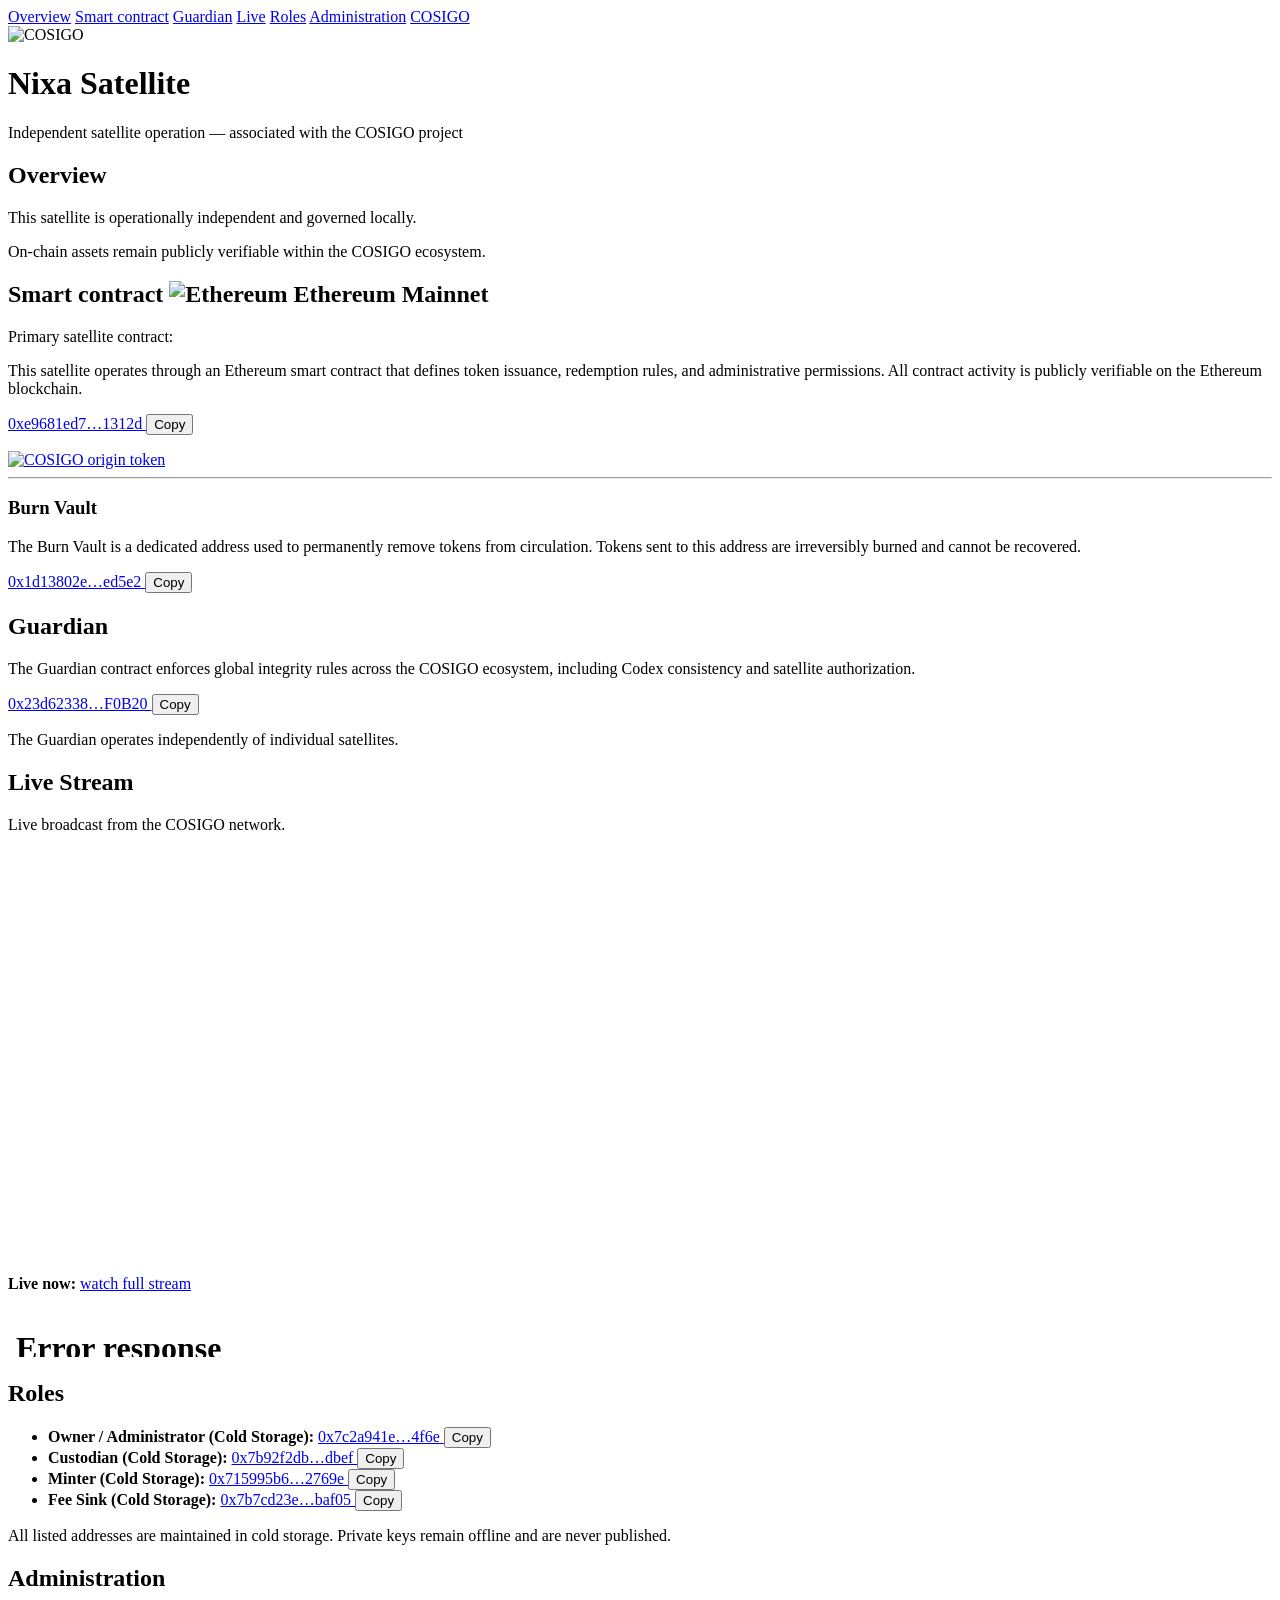
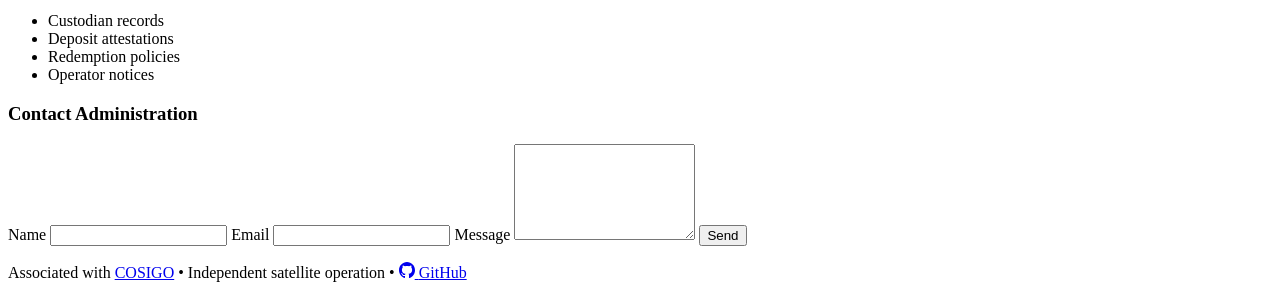
==== public/index.html @ af3da23b "update nixa page and thanks page" ====
<!doctype html>
<html lang="en">

<head>
  <meta charset="utf-8">

  <title>COSIGO Nixa — Local Registered Silver Satellite</title>

  <meta name="viewport" content="width=device-width, initial-scale=1">

  <meta name="description"
    content="COSIGO Nixa is a local satellite within the COSIGO system for the custody and transparent on-chain representation of registered physical silver.">

  <meta name="robots" content="index,follow">

  <link rel="canonical" href="https://nixa.cosigo.io/">

  <!-- Open Graph / Sharing -->
  <meta property="og:title" content="COSIGO Nixa — Local Registered Silver Satellite">
  <meta property="og:description"
    content="Local satellite within the COSIGO system for custody and transparent on-chain representation of registered physical silver.">
  <meta property="og:type" content="website">
  <meta property="og:url" content="https://nixa.cosigo.io/">
  <meta property="og:image" content="https://cosigo.io/assets/og-image.png">

  <!-- Core styling -->
  <link rel="stylesheet" href="/assets/style.css">

  <!-- Favicons -->
  <link rel="icon" href="/favicon.ico" sizes="any">
  <link rel="icon" type="image/svg+xml" href="/assets/icons/favicon.svg">
  <link rel="icon" type="image/png" sizes="32x32" href="/assets/icons/favicon-32x32.png">
  <link rel="icon" type="image/png" sizes="16x16" href="/assets/icons/favicon-16x16.png">
  <link rel="apple-touch-icon" href="/assets/icons/apple-touch-icon.png">
</head>

<body>

  <!-- NAV -->
  <nav class="main-nav" id="nav-main">
    <a href="#overview">Overview</a>
    <a href="#contract">Smart contract</a>
    <a href="#guardian">Guardian</a>
    <a href="#live">Live</a>
    <a href="#roles">Roles</a>
    <a href="#admin">Administration</a>
    <a href="https://cosigo.io" target="_blank" rel="noopener">COSIGO</a>
  </nav>

  <!-- HEADER -->
  <header class="site-header" id="site-header">
    <img src="/assets/brand/cosigo-logo.svg" alt="COSIGO" class="site-logo">
    <h1>Nixa Satellite</h1>
    <p class="tagline">
      Independent satellite operation — associated with the COSIGO project
    </p>
  </header>

  <main id="content">

    <!-- OVERVIEW -->
    <section id="overview">
      <h2>Overview</h2>
      <p>This satellite is operationally independent and governed locally.</p>
      <p>On-chain assets remain publicly verifiable within the COSIGO ecosystem.</p>
    </section>

    <!-- CONTRACT -->
    <section id="contract">
      <h2>
        Smart contract
        <span class="badge">
          <img src="/assets/icons/eth.svg" alt="Ethereum" class="eth-icon">
          Ethereum Mainnet
        </span>
      </h2>

      <p>Primary satellite contract:</p>

      <p>
        This satellite operates through an Ethereum smart contract that defines
        token issuance, redemption rules, and administrative permissions.
        All contract activity is publicly verifiable on the Ethereum blockchain.
      </p>

      <p class="addr">
        <a href="https://etherscan.io/address/0xe9681ed7aa3ef3db4666ca07c6061003c6b1312d" target="_blank"
          rel="noopener">
          0xe9681ed7…1312d
        </a>
        <button onclick="copyAddr('0xe9681ed7aa3ef3db4666ca07c6061003c6b1312d')">
          Copy
        </button>
      </p>

      <!-- Origin token -->
      <div class="origin-token">
        <a href="https://etherscan.io/address/0xe9681ed7aa3ef3db4666ca07c6061003c6b1312d" target="_blank"
          rel="noopener">
          <img src="/assets/icons/COSIGOSPIN-100.gif" alt="COSIGO origin token">
        </a>
      </div>

      <hr>

      <h3>Burn Vault</h3>

      <p>
        The Burn Vault is a dedicated address used to permanently remove tokens from circulation.
        Tokens sent to this address are irreversibly burned and cannot be recovered.
      </p>

      <p class="addr">
        <a href="https://etherscan.io/address/0x1d13802e13ea3eefd62ea2d67280a6d5cafed5e2" target="_blank"
          rel="noopener">
          0x1d13802e…ed5e2
        </a>
        <button onclick="copyAddr('0x1d13802e13ea3eefd62ea2d67280a6d5cafed5e2')">Copy</button>
      </p>

    </section>

    <!-- GUARDIAN -->
    <section id="guardian">
      <h2>Guardian</h2>

      <p>
        The Guardian contract enforces global integrity rules across the COSIGO ecosystem,
        including Codex consistency and satellite authorization.
      </p>

      <p class="addr">
        <a href="https://etherscan.io/address/0x23d62338959d1F2ad9FA8A49c6D12f572a0F0B20" target="_blank"
          rel="noopener">
          0x23d62338…F0B20
        </a>
        <button onclick="copyAddr('0x23d62338959d1F2ad9FA8A49c6D12f572a0F0B20')">
          Copy
        </button>
      </p>

      <p>The Guardian operates independently of individual satellites.</p>
    </section>

    <!-- LIVE -->
    <section id="live">
      <h2>Live Stream</h2>

      <p>Live broadcast from the COSIGO network.</p>

      <div style="max-width:720px;">
        <iframe src="https://stream.cosigo.io/embed/video" width="100%" height="405" frameborder="0" allowfullscreen
          loading="lazy">
        </iframe>
      </div>

      <p>
        <strong>Live now:</strong>
        <a href="https://stream.cosigo.io" target="_blank" rel="noopener">
          watch full stream
        </a>
      </p>

      <!-- Ticker -->
      <div class="crypto-ticker">
        <iframe src="/assets/ticker.html" style="width:100%;height:48px;border:0;" loading="lazy">
        </iframe>
      </div>
    </section>

    <!-- ROLES -->
    <section id="roles">
      <h2>Roles</h2>

      <ul>
        <li>
          <strong>Owner / Administrator (Cold Storage):</strong>
          <span class="addr">
            <a href="https://etherscan.io/address/0x7c2a941e7f8f58d3cd70b6deb3524b59af8e4f6e" target="_blank"
              rel="noopener">
              0x7c2a941e…4f6e
            </a>
            <button onclick="copyAddr('0x7c2a941e7f8f58d3cd70b6deb3524b59af8e4f6e')">
              Copy
            </button>
          </span>
        </li>

        <li>
          <strong>Custodian (Cold Storage):</strong>
          <span class="addr">
            <a href="https://etherscan.io/address/0x7b92f2db8934d87c7bbe888610cc657c22bbdbef" target="_blank"
              rel="noopener">
              0x7b92f2db…dbef
            </a>
            <button onclick="copyAddr('0x7b92f2db8934d87c7bbe888610cc657c22bbdbef')">
              Copy
            </button>
          </span>
        </li>

        <li>
          <strong>Minter (Cold Storage):</strong>
          <span class="addr">
            <a href="https://etherscan.io/address/0x715995b6bcdb88c2e032a615e875dd13f752769e" target="_blank"
              rel="noopener">
              0x715995b6…2769e
            </a>
            <button onclick="copyAddr('0x715995b6bcdb88c2e032a615e875dd13f752769e')">
              Copy
            </button>
          </span>
        </li>

        <li>
          <strong>Fee Sink (Cold Storage):</strong>
          <span class="addr">
            <a href="https://etherscan.io/address/0x7b7cd23eb3795d9c0927968be4c06191cc1baf05" target="_blank"
              rel="noopener">
              0x7b7cd23e…baf05
            </a>
            <button onclick="copyAddr('0x7b7cd23eb3795d9c0927968be4c06191cc1baf05')">
              Copy
            </button>
          </span>
        </li>
      </ul>

      <p>
        All listed addresses are maintained in cold storage.
        Private keys remain offline and are never published.
      </p>
    </section>

    <!-- ADMIN -->
    <section id="admin">
      <h2>Administration</h2>
      <ul>
        <li>Custodian records</li>
        <li>Deposit attestations</li>
        <li>Redemption policies</li>
        <li>Operator notices</li>
      </ul>

<h3>Contact Administration</h3>

<form class="contact-form" action="https://contact.cosigo.io/api/mail.php" method="POST">
  <input type="hidden" name="_gotcha" value="">
  <input type="hidden" name="_redirect" value="/thanks.html">
  <input type="hidden" name="site" value="nixa.cosigo.io">
  <input type="hidden" name="page" id="contact_page">
  <input type="hidden" name="subject" value="COSIGO inquiry (nixa)">

  <div class="contact-fields">
    <label>Name <input name="name" required></label>
    <label>Email <input name="email" type="email" required></label>
    <label>Message <textarea name="message" rows="6" required></textarea></label>
    <button class="btn primary" type="submit">Send</button>
  </div>
</form>

<script>
  (function () {
    var pageField = document.getElementById('contact_page');
    if (pageField) pageField.value = location.href;
  })();
</script>

    </section>

  </main>

  <!-- =====================================================
 FOOTER
===================================================== -->
  <footer class="site-footer">
    <p>
      Associated with <a href="https://cosigo.io">COSIGO</a> •
      Independent satellite operation •
      <a href="https://github.com/cosigo" aria-label="COSIGO GitHub organization"
        title="COSIGO open-source repositories" class="github-link">
        <svg viewBox="0 0 16 16" width="16" height="16" aria-hidden="true">
          <path fill="currentColor" d="M8 0C3.58 0 0 3.65 0 8.15c0 3.6 2.29 6.65 5.47 7.73.4.08.55-.18.55-.39
          0-.19-.01-.82-.01-1.49-2.01.45-2.53-.5-2.69-.96-.09-.23-.48-.96-.82-1.15
          -.28-.15-.68-.52-.01-.53.63-.01 1.08.6 1.23.85.72 1.23 1.87.88
          2.33.67.07-.53.28-.88.51-1.08-1.78-.2-3.64-.91-3.64-4.05
          0-.89.31-1.62.82-2.19-.08-.2-.36-1.02.08-2.12 0 0 .67-.22
          2.2.84.64-.18 1.32-.27 2-.27.68 0 1.36.09 2 .27
          1.53-1.06 2.2-.84 2.2-.84.44 1.1.16 1.92.08 2.12.51.57
          .82 1.3.82 2.19 0 3.15-1.87 3.85-3.65 4.05.29.26.54.77
          .54 1.56 0 1.13-.01 2.04-.01 2.32 0 .21.15.47.55.39
          C13.71 14.8 16 11.75 16 8.15 16 3.65 12.42 0 8 0z" />
        </svg>
        <span class="visually-hidden">GitHub</span>
      </a>
    </p>
  </footer>

  <!-- =====================================================
 UTILITIES
===================================================== -->

  <script>
    function copyAddr(addr) {
      navigator.clipboard.writeText(addr).then(() => {
        alert("Address copied to clipboard");
      });
    }
  </script>

</body>

</html>
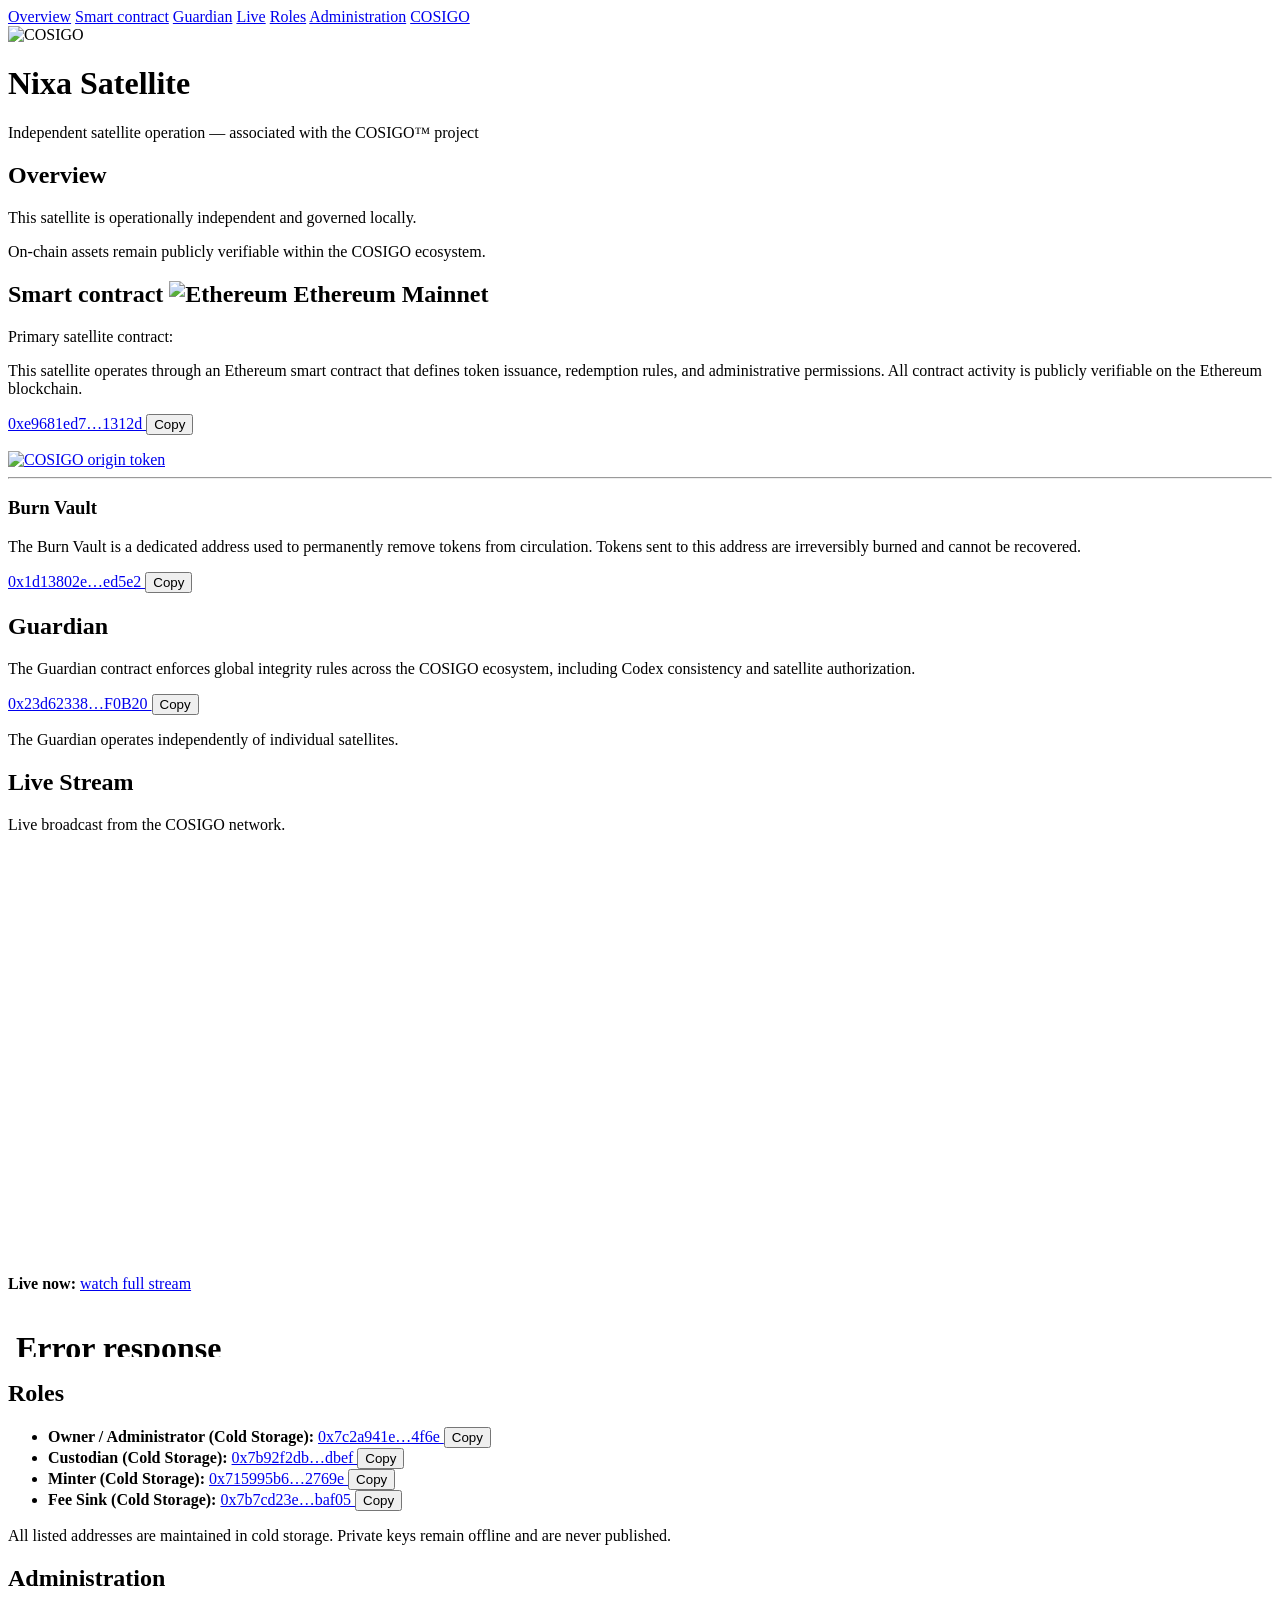
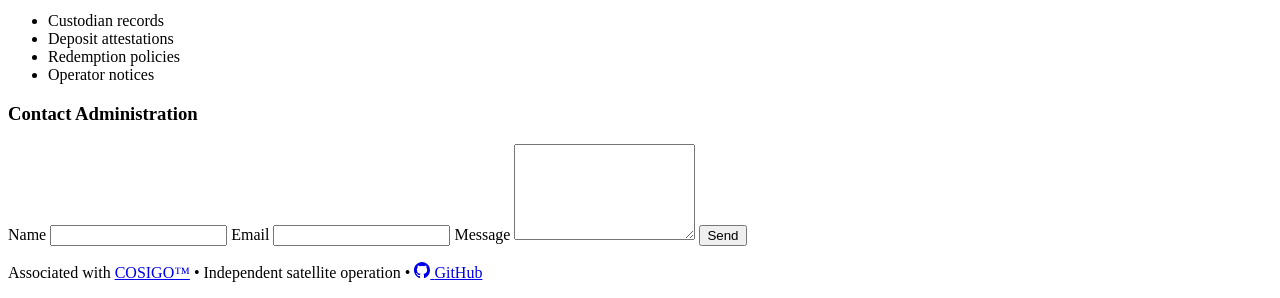
==== commit e268d0bb: "update nixa site pages" ====
--- a/public/index.html
+++ b/public/index.html
@@ -52,7 +52,7 @@
     <img src="/assets/brand/cosigo-logo.svg" alt="COSIGO" class="site-logo">
     <h1>Nixa Satellite</h1>
     <p class="tagline">
-      Independent satellite operation — associated with the COSIGO project
+      Independent satellite operation — associated with the COSIGO&trade; project
     </p>
   </header>
 
@@ -275,7 +275,7 @@
 ===================================================== -->
   <footer class="site-footer">
     <p>
-      Associated with <a href="https://cosigo.io">COSIGO</a> •
+      Associated with <a href="https://cosigo.io">COSIGO&trade;</a> •
       Independent satellite operation •
       <a href="https://github.com/cosigo" aria-label="COSIGO GitHub organization"
         title="COSIGO open-source repositories" class="github-link">
